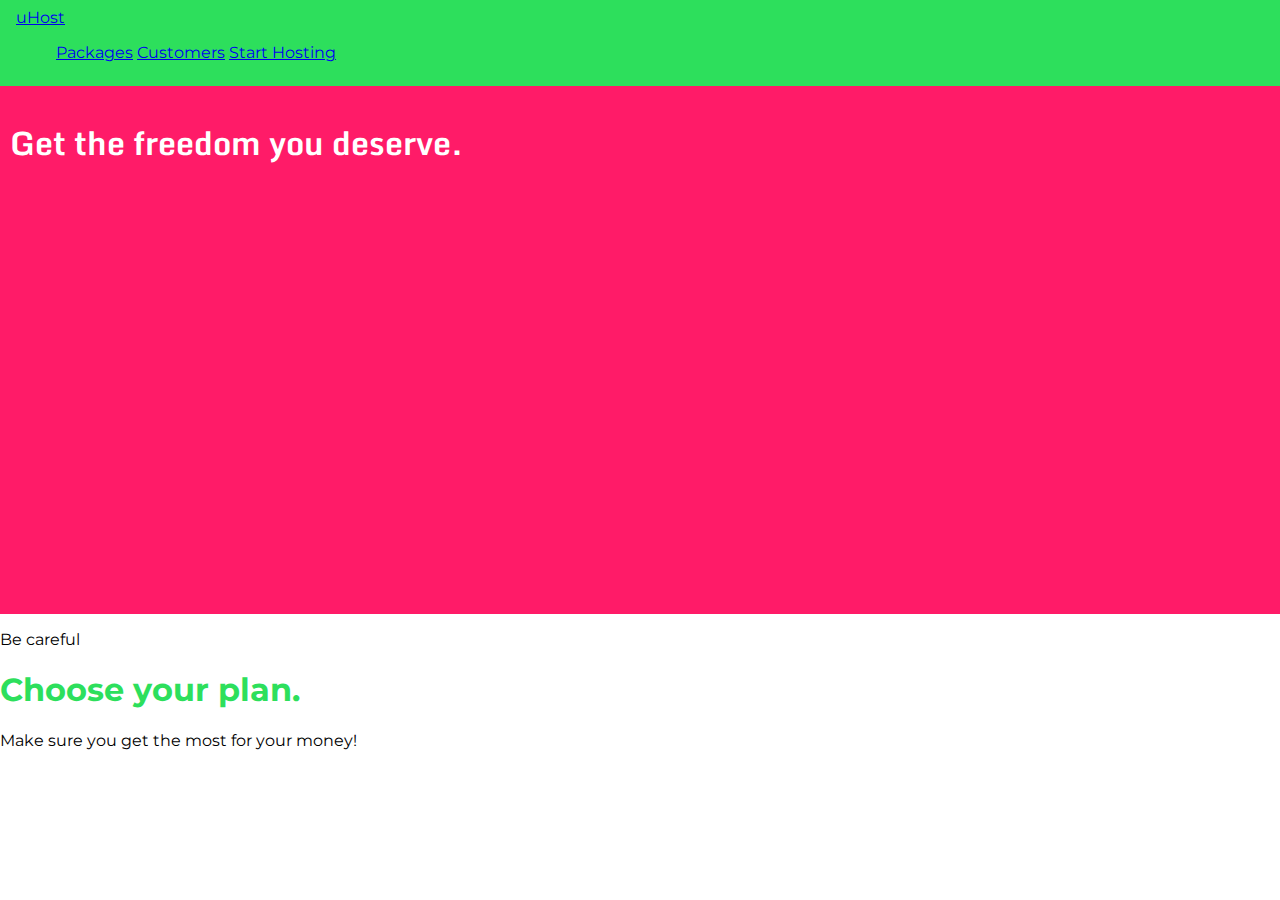
==== index.html @ 8c7cffc3 "Initial commit" ====
<!DOCTYPE html>
<html lang="en">
  <head>
    <meta charset="UTF-8" />
    <meta http-equiv="X-UA-Compatible" content="ie=edge" />
    <title>uHost</title>
    <link rel="shortcut icon" href="favicon.png" />
    <!-- Google fonts -->
    <!-- Monda font -->
    <link
      href="https://fonts.googleapis.com/css2?family=Monda&display=swap"
      rel="stylesheet"
    />
    <!-- Montserrat font -->
    <link
      href="https://fonts.googleapis.com/css2?family=Montserrat&display=swap"
      rel="stylesheet"
    />
    <link rel="stylesheet" href="main.css" />
  </head>

  <body>
    <header class="main-header">
      <div>
        <a href="index.html">uHost</a>
      </div>
      <nav class="main-nav">
        <ul class="main-nav__items">
          <li class="main-nav__item"><a href="packages/index.html">Packages</a></li>
          <li class="main-nav__item"><a href="customers/index.html">Customers</a></li>
          <li class="main-nav__item"><a href="start-hosting/index.html">Start Hosting</a></li>
        </ul>
      </nav>
    </header>
    <main>
      <section id="product-overview">
        <h1>Get the freedom you deserve.</h1>
      </section>
      <section id="plans">
        <p>Be careful</p>
        <h1 class="section-title">Choose your plan.</h1>
        <p>Make sure you get the most for your money!</p>
      </section>
    </main>
  </body>
</html>
---- main.css ----
* {
  box-sizing: border-box;
}

body {
  font-family: "Montserrat", sans-serif;
  margin: 0;
}

#product-overview {
  background: #ff1b68;
  padding: 10px;
  /* width: 50%; */
  height: 528px;
}

#product-overview h1 {
  color: white;
  font-family: "Monda", sans-serif;
  /* margin: 30px; */
}

.section-title {
  color: #2ddf5c;
}

/* h1 + p {
  color: rebeccapurple;
} */

/* h1 ~ p {
  color: rebeccapurple;
} */


/* div > p {
  color: rebeccapurple;
} */

.main-header {
  background-color: #2ddf5c;
  width: 100%;
  padding: 8px 16px;
}

.main-nav__item {
  display: inline-block;
}
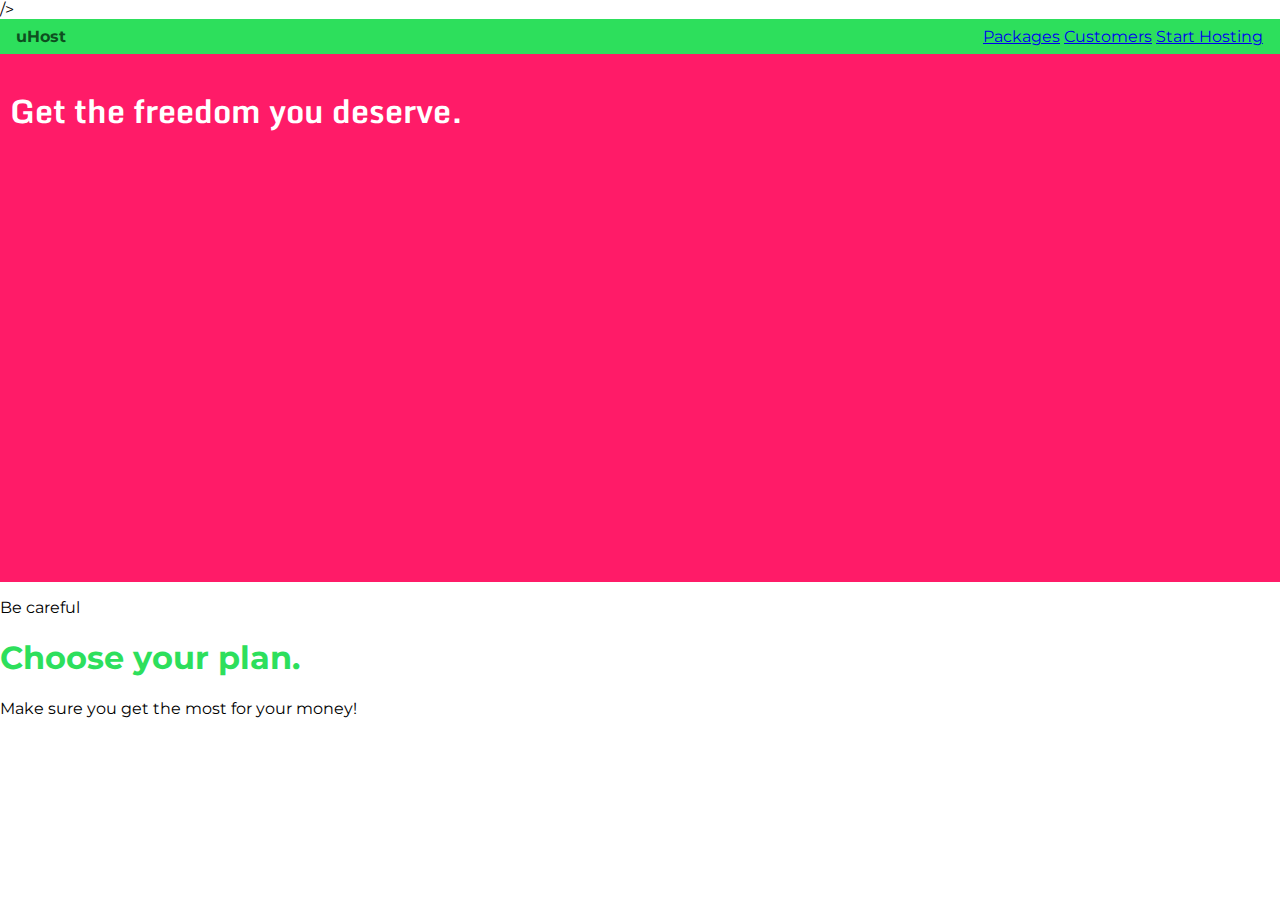
==== commit 9edcc43c: "Styled nav bar" ====
--- a/index.html
+++ b/index.html
@@ -12,9 +12,11 @@
       rel="stylesheet"
     />
     <!-- Montserrat font -->
+
     <link
-      href="https://fonts.googleapis.com/css2?family=Montserrat&display=swap"
+      href="https://fonts.googleapis.com/css2?family=Montserrat:wght@400;700&display=swap"
       rel="stylesheet"
+    />
     />
     <link rel="stylesheet" href="main.css" />
   </head>
@@ -22,13 +24,19 @@
   <body>
     <header class="main-header">
       <div>
-        <a href="index.html">uHost</a>
+        <a class="main-nav__brand" href="index.html">uHost</a>
       </div>
       <nav class="main-nav">
         <ul class="main-nav__items">
-          <li class="main-nav__item"><a href="packages/index.html">Packages</a></li>
-          <li class="main-nav__item"><a href="customers/index.html">Customers</a></li>
-          <li class="main-nav__item"><a href="start-hosting/index.html">Start Hosting</a></li>
+          <li class="main-nav__item">
+            <a href="packages/index.html">Packages</a>
+          </li>
+          <li class="main-nav__item">
+            <a href="customers/index.html">Customers</a>
+          </li>
+          <li class="main-nav__item">
+            <a href="start-hosting/index.html">Start Hosting</a>
+          </li>
         </ul>
       </nav>
     </header>
--- a/main.css
+++ b/main.css
@@ -32,7 +32,6 @@
   color: rebeccapurple;
 } */
 
-
 /* div > p {
   color: rebeccapurple;
 } */
@@ -43,6 +42,30 @@
   padding: 8px 16px;
 }
 
+.main-header > div {
+  display: inline-block;
+}
+
+.main-nav {
+  display: inline-block;
+  text-align: right;
+  width: calc(100% - (50px + 5px)); /* Extra 5px to consider the empty space between the div element and the nav element in our html file*/
+}
+
+.main-nav__brand {
+  text-decoration: none;
+  color: #0e4f1f;
+  font-weight: bold;
+}
+
+.main-nav__items {
+  margin: 0;
+  padding: 0;
+  list-style: none;
+}
+
 .main-nav__item {
   display: inline-block;
-}+}
+
+
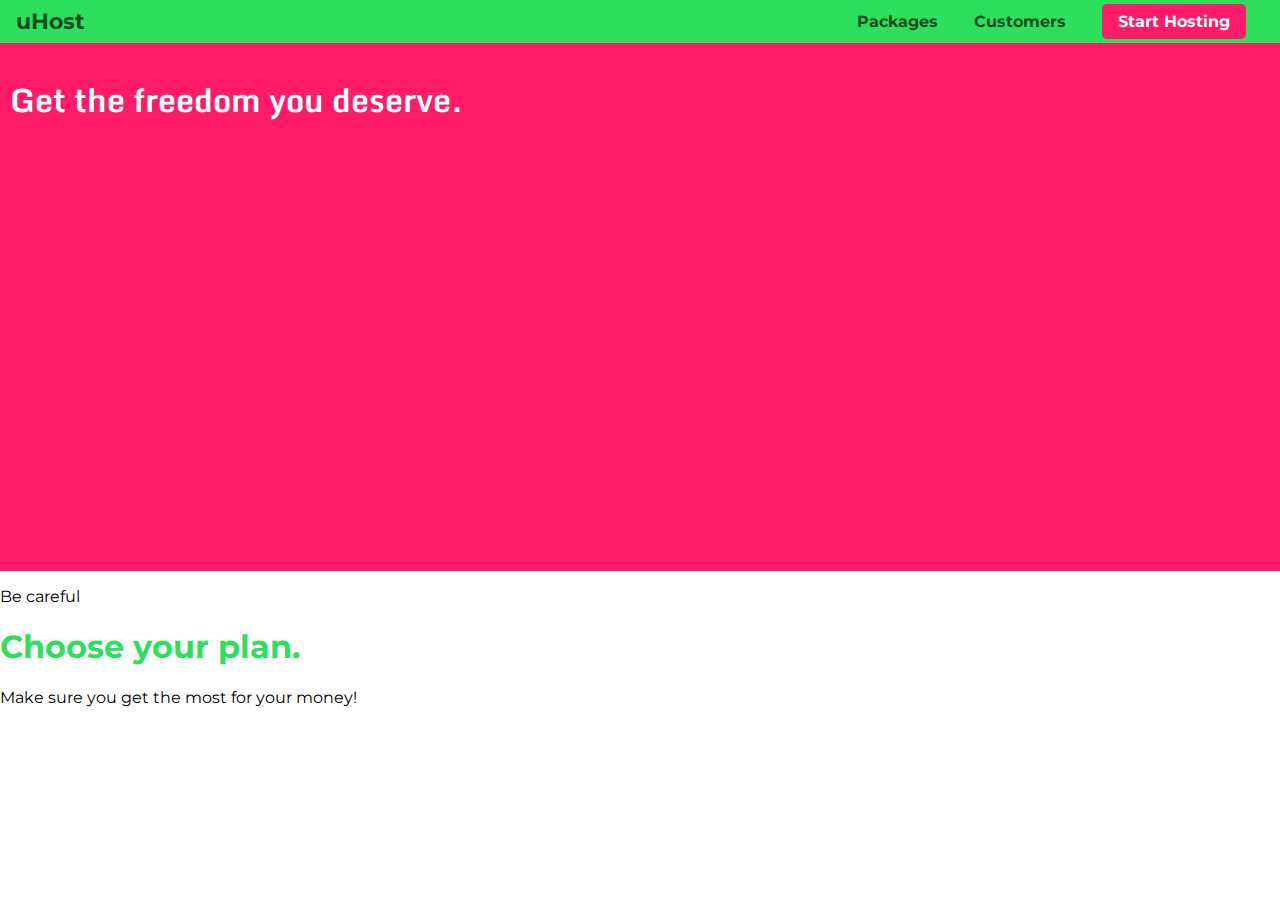
==== commit 5049f1b6: "Styled nav items" ====
--- a/index.html
+++ b/index.html
@@ -17,7 +17,6 @@
       href="https://fonts.googleapis.com/css2?family=Montserrat:wght@400;700&display=swap"
       rel="stylesheet"
     />
-    />
     <link rel="stylesheet" href="main.css" />
   </head>
 
@@ -34,7 +33,7 @@
           <li class="main-nav__item">
             <a href="customers/index.html">Customers</a>
           </li>
-          <li class="main-nav__item">
+          <li class="main-nav__item main-nav__items--cta">
             <a href="start-hosting/index.html">Start Hosting</a>
           </li>
         </ul>
@@ -51,4 +50,4 @@
       </section>
     </main>
   </body>
-</html>
+</html>--- a/main.css
+++ b/main.css
@@ -47,15 +47,20 @@
 }
 
 .main-nav {
+  vertical-align: middle;
   display: inline-block;
   text-align: right;
-  width: calc(100% - (50px + 5px)); /* Extra 5px to consider the empty space between the div element and the nav element in our html file*/
+  width: calc(
+    100% - (70px + 5px)
+  ); /* Extra 5px to consider the empty space between the div element and the nav element in our html file*/
 }
 
 .main-nav__brand {
+  vertical-align: middle;
   text-decoration: none;
   color: #0e4f1f;
   font-weight: bold;
+  font-size: 22px;
 }
 
 .main-nav__items {
@@ -68,4 +73,25 @@
   display: inline-block;
 }
 
+.main-nav__items a {
+  color: #0e4f1f;
+  text-decoration: none;
+  margin: 0 16px;
+  font-weight: bold;
+}
 
+.main-nav__items a:hover, .main-nav__items a:active {
+  color: white;
+}
+
+.main-nav__items--cta a{
+  background: #ff1b68;
+  color: white;
+  padding: 8px 16px;
+  border-radius: 5px;
+}
+
+.main-nav__items--cta a:hover, .main-nav__items--cta a:active {
+  background: white;
+  color: #ff1b68;
+}
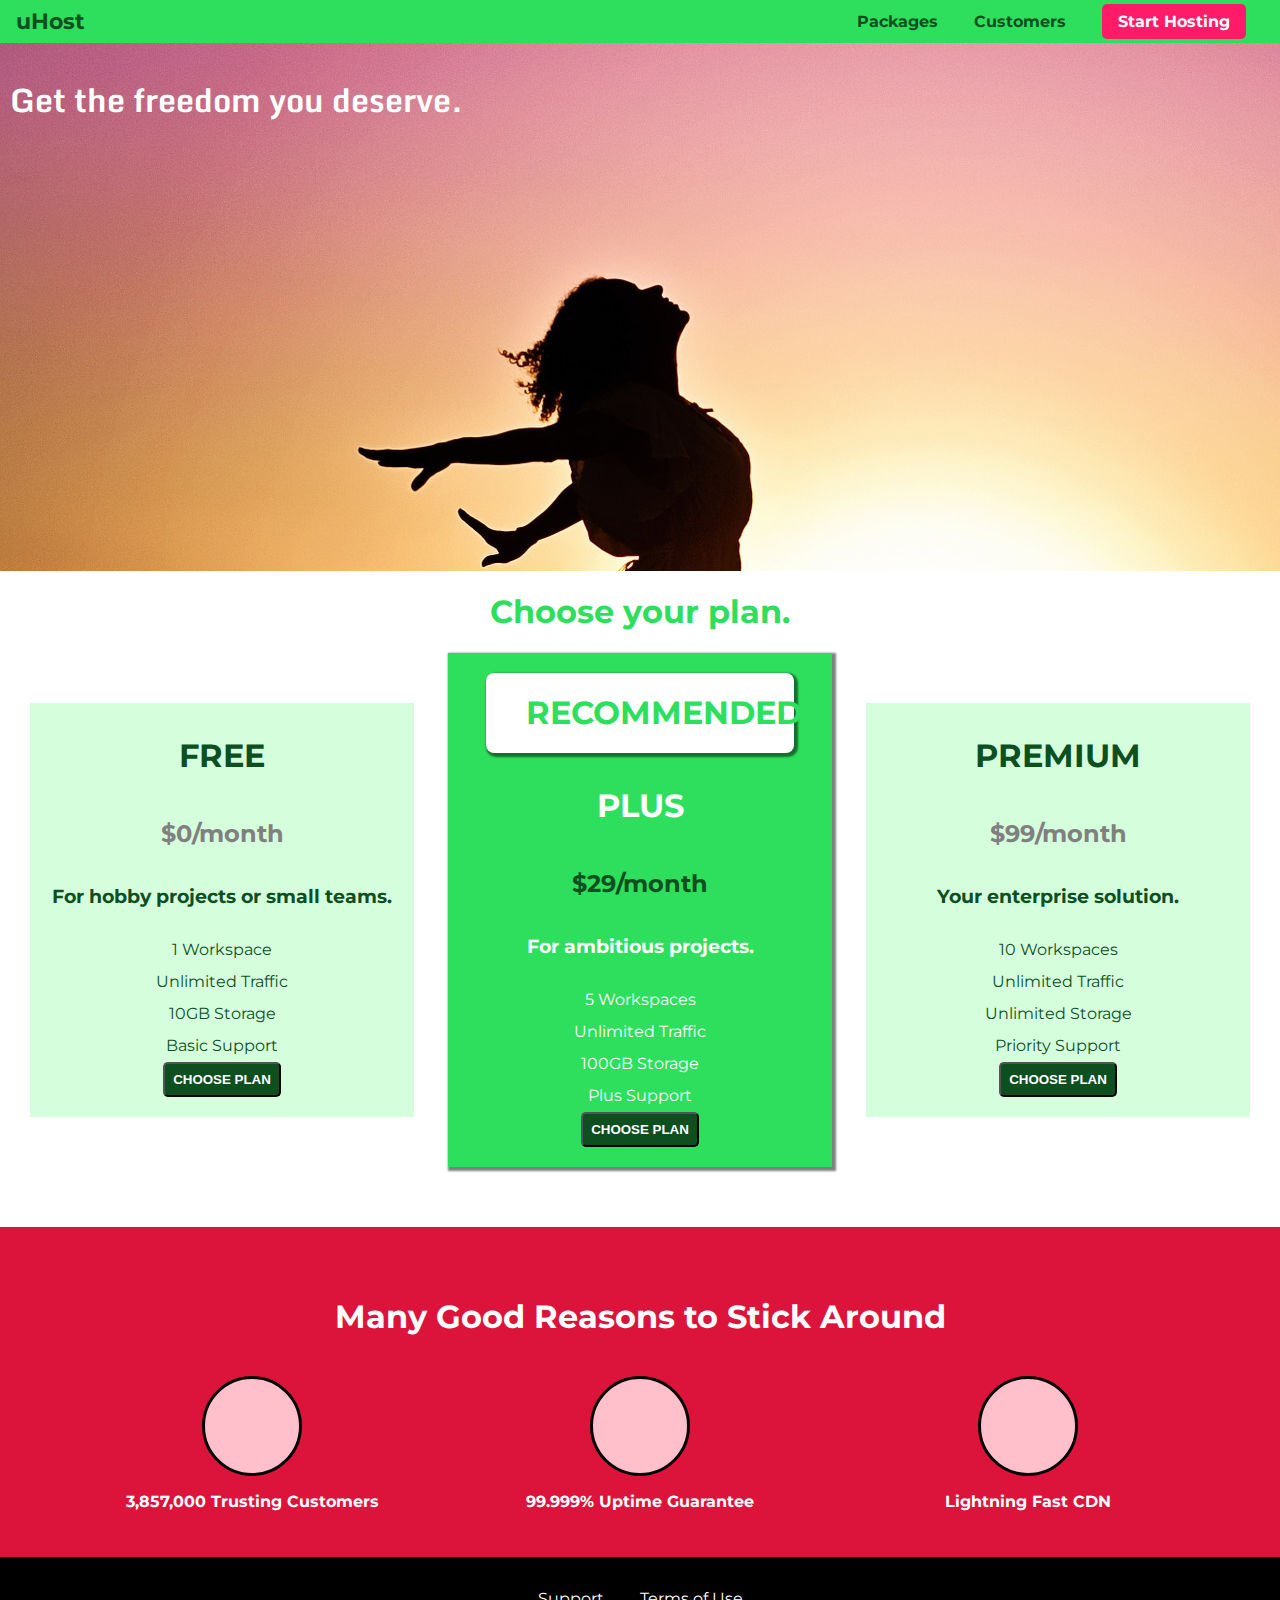
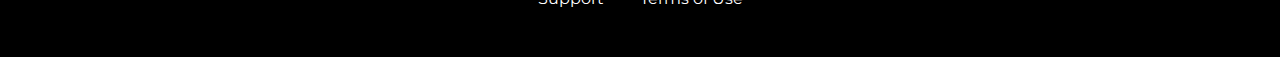
==== commit 9b372b03: "Added more sections and styled them" ====
--- a/index.html
+++ b/index.html
@@ -44,10 +44,78 @@
         <h1>Get the freedom you deserve.</h1>
       </section>
       <section id="plans">
-        <p>Be careful</p>
         <h1 class="section-title">Choose your plan.</h1>
-        <p>Make sure you get the most for your money!</p>
+        <div class="plans">
+          <article class="plan">
+            <h1>FREE</h1>
+            <h2>$0/month</h2>
+            <h3>For hobby projects or small teams.</h3>
+            <ul>
+              <li>1 Workspace</li>
+              <li>Unlimited Traffic</li>
+              <li>10GB Storage</li>
+              <li>Basic Support</li>
+            </ul>
+            <div>
+              <button>CHOOSE PLAN</button>
+            </div>
+          </article>
+          <article class="plan plan--recommended">
+            <h1>RECOMMENDED</h1>
+            <h1>PLUS</h1>
+            <h2>$29/month</h2>
+            <h3>For ambitious projects.</h3>
+            <ul>
+              <li>5 Workspaces</li>
+              <li>Unlimited Traffic</li>
+              <li>100GB Storage</li>
+              <li>Plus Support</li>
+            </ul>
+            <div>
+              <button>CHOOSE PLAN</button>
+            </div>
+          </article>
+          <article class="plan">
+            <h1>PREMIUM</h1>
+            <h2>$99/month</h2>
+            <h3>Your enterprise solution.</h3>
+            <ul>
+              <li>10 Workspaces</li>
+              <li>Unlimited Traffic</li>
+              <li>Unlimited Storage</li>
+              <li>Priority Support</li>
+            </ul>
+            <div>
+              <button>CHOOSE PLAN</button>
+            </div>
+          </article>
+        </div>
+      </section>
+      <section class="reason-section">
+        <h1>Many Good Reasons to Stick Around</h1>
+        <ul class="reason-section-items">
+          <li class="reason-section-item">
+            <div class="circle"></div>
+            <p>3,857,000 Trusting Customers</p>
+          </li>
+          <li class="reason-section-item">
+            <div class="circle"></div>
+            <p>99.999% Uptime Guarantee</p>
+          </li>
+          <li class="reason-section-item">
+            <div class="circle"></div>
+            <p>Lightning Fast CDN</p>
+          </li>
+        </ul>
       </section>
     </main>
+    <footer class="main-footer">
+      <nav class="main-footer-nav">
+        <ul class="footer-list-items">
+          <li class="footer-list-item"><a href="#">Support</a></li>
+          <li class="footer-list-item"><a href="#">Terms of Use</a></li>
+        </ul>
+      </nav>
+    </footer>
   </body>
-</html>+</html>
--- a/main.css
+++ b/main.css
@@ -8,7 +8,7 @@
 }
 
 #product-overview {
-  background: #ff1b68;
+  background: url("freedom.jpg");
   padding: 10px;
   /* width: 50%; */
   height: 528px;
@@ -22,6 +22,7 @@
 
 .section-title {
   color: #2ddf5c;
+  text-align: center;
 }
 
 /* h1 + p {
@@ -80,18 +81,172 @@
   font-weight: bold;
 }
 
-.main-nav__items a:hover, .main-nav__items a:active {
-  color: white;
-}
-
-.main-nav__items--cta a{
+.main-nav__items a:hover,
+.main-nav__items a:active {
+  color: white;
+}
+
+.main-nav__items--cta a {
   background: #ff1b68;
   color: white;
   padding: 8px 16px;
   border-radius: 5px;
 }
 
-.main-nav__items--cta a:hover, .main-nav__items--cta a:active {
+.main-nav__items--cta a:hover,
+.main-nav__items--cta a:active {
   background: white;
   color: #ff1b68;
 }
+
+/* Styling plans */
+
+.plans {
+  text-align: center;
+  margin-bottom: 30px;
+}
+
+.plan {
+  display: inline-block;
+  text-align: center;
+  background: #d5ffdc;
+  width: 30%;
+  margin: 0 15px;
+  line-height: 2;
+  color: #0e4f1f;
+  vertical-align: middle;
+}
+
+.plan ul {
+  list-style: none;
+  padding: 0;
+  margin: 0;
+}
+
+.plan--recommended {
+  background: #2ddf5c;
+  color: white;
+  box-shadow: 2px 2px 2px 2px rgba(0, 0, 0, 0.5);
+}
+
+.plan--recommended h1:first-child {
+  background: white;
+  color: #2ddf5c;
+  font-weight: bold;
+  border-radius: 8px;
+  width: 80%;
+  padding: 8px 40px;
+  margin: 20px auto;
+  /* border: 3px solid #0e4f1f; */
+  box-shadow: 2px 2px 2px 2px rgba(0, 0, 0, 0.5);
+}
+
+.plan button {
+  background: #0e4f1f;
+  color: white;
+  font-weight: bolder;
+  border-radius: 5px;
+  padding: 8px;
+  margin-bottom: 20px;
+  cursor: pointer;
+}
+
+.plan button:hover,
+.plan button:active {
+  background: white;
+  color: #0e4f1f;
+}
+
+.plan button:focus {
+  outline: none;
+}
+
+.plan > h2 {
+  color: grey;
+}
+
+.plan > h1 {
+  color: #0e4f1f;
+  font-weight: bold;
+}
+
+.plan--recommended > h1 {
+  color: white;
+}
+
+.plan--recommended > h2 {
+  color: #0e4f1f;
+}
+
+/* STICKAROUND SECTION */
+
+.reason-section {
+  background: crimson;
+  text-align: center;
+  padding: 30px 0;
+  margin-top: 60px;
+}
+
+.reason-section-items {
+  padding: 0;
+  margin: 0;
+  list-style: none;
+  /* vertical-align: top; */
+}
+
+.reason-section-item {
+  display: inline-block;
+  margin: 0;
+  padding: 0;
+  width: 30%;
+  text-align: center;
+  color: white;
+  font-weight: bold;
+  text-align: center;
+  vertical-align: top;
+}
+
+.circle {
+  margin: 0 auto;
+  border: 3px solid black;
+  width: 100px;
+  height: 100px;
+  border-radius: 50%;
+  background: pink;
+}
+
+.reason-section > h1 {
+  color: white;
+  margin-top: 40px;
+  margin-bottom: 40px;
+}
+
+.main-footer {
+  background: black;
+  color: white;
+  height: 100px;
+  /* margin-top: 48px; */
+  padding: 32px;
+}
+
+.footer-list-items {
+  margin: 0;
+  padding: 0;
+  list-style: none;
+  text-align: center;
+}
+
+.footer-list-item {
+  display: inline-block;
+  margin: 0 16px;
+}
+
+.footer-list-item > a {
+  text-decoration: none;
+  color: white;
+}
+
+.footer-list-item > a:hover,
+.footer-list-item > a:active {
+  color: grey;
+}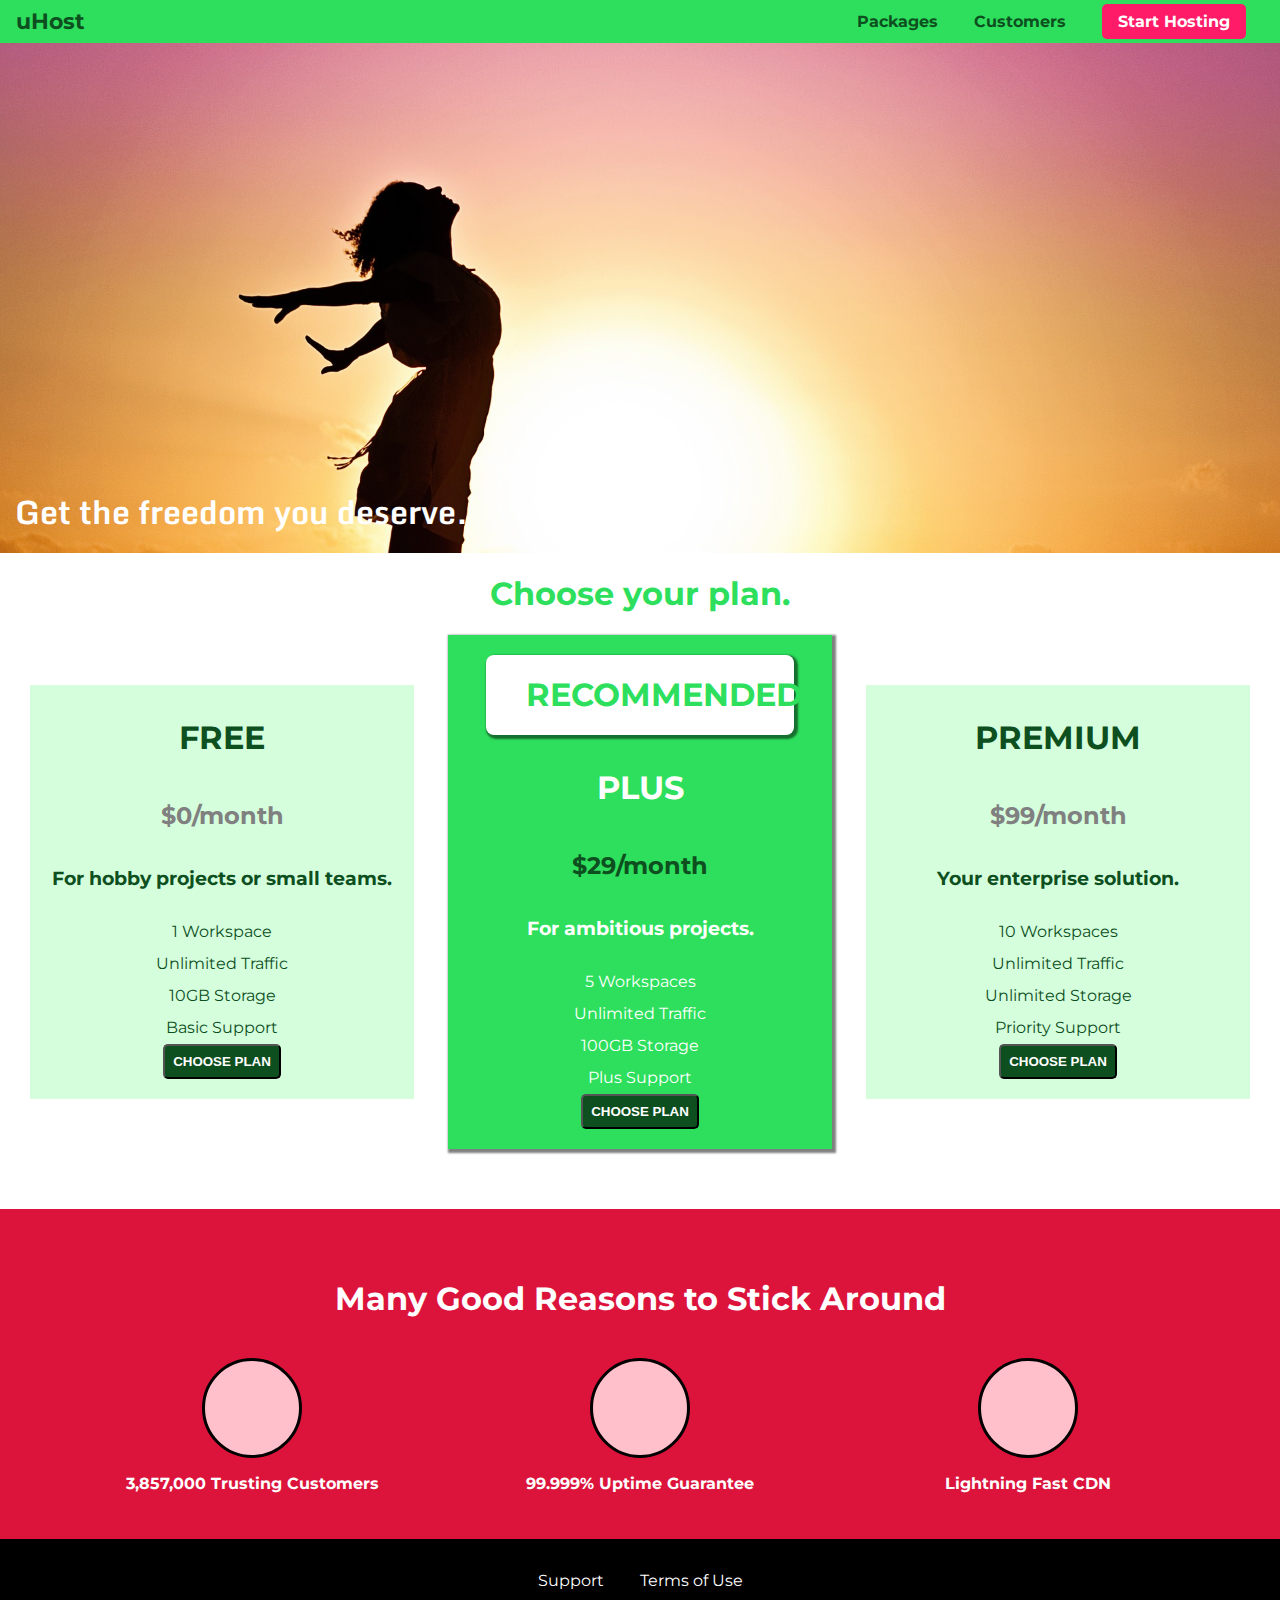
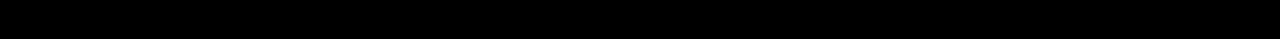
==== commit 6057441b: "Added packages with proper positioning" ====
--- a/index.html
+++ b/index.html
@@ -17,6 +17,7 @@
       href="https://fonts.googleapis.com/css2?family=Montserrat:wght@400;700&display=swap"
       rel="stylesheet"
     />
+    <link rel="stylesheet" href="shared.css">
     <link rel="stylesheet" href="main.css" />
   </head>
 
@@ -34,7 +35,7 @@
             <a href="customers/index.html">Customers</a>
           </li>
           <li class="main-nav__item main-nav__items--cta">
-            <a href="start-hosting/index.html">Start Hosting</a>
+            <a href="index.html">Start Hosting</a>
           </li>
         </ul>
       </nav>
--- a/shared.css
+++ b/shared.css
@@ -0,0 +1,103 @@
+* {
+  box-sizing: border-box;
+}
+
+body {
+  font-family: "Montserrat", sans-serif;
+  margin: 0;
+}
+
+.main-header {
+  background-color: #2ddf5c;
+  width: 100%;
+  padding: 8px 16px;
+  position: fixed;
+  z-index: 1;
+  top: 0;
+}
+
+.main-header > div {
+  display: inline-block;
+}
+
+.main-nav {
+  vertical-align: middle;
+  display: inline-block;
+  text-align: right;
+  width: calc(
+    100% - (70px + 5px)
+  ); /* Extra 5px to consider the empty space between the div element and the nav element in our html file*/
+}
+
+.main-nav__brand {
+  vertical-align: middle;
+  text-decoration: none;
+  color: #0e4f1f;
+  font-weight: bold;
+  font-size: 22px;
+}
+
+.main-nav__items {
+  margin: 0;
+  padding: 0;
+  list-style: none;
+}
+
+.main-nav__item {
+  display: inline-block;
+}
+
+.main-nav__items a {
+  color: #0e4f1f;
+  text-decoration: none;
+  margin: 0 16px;
+  font-weight: bold;
+}
+
+.main-nav__items a:hover,
+.main-nav__items a:active {
+  color: white;
+}
+
+.main-nav__items--cta a {
+  background: #ff1b68;
+  color: white;
+  padding: 8px 16px;
+  border-radius: 5px;
+}
+
+.main-nav__items--cta a:hover,
+.main-nav__items--cta a:active {
+  background: white;
+  color: #ff1b68;
+}
+
+.main-footer {
+  background: black;
+  color: white;
+  height: 100px;
+  /* margin-top: 48px; */
+  padding: 32px;
+}
+
+.footer-list-items {
+  margin: 0;
+  padding: 0;
+  list-style: none;
+  text-align: center;
+}
+
+.footer-list-item {
+  display: inline-block;
+  margin: 0 16px;
+}
+
+.footer-list-item > a {
+  text-decoration: none;
+  color: white;
+}
+
+.footer-list-item > a:hover,
+.footer-list-item > a:active {
+  color: grey;
+}
--- a/main.css
+++ b/main.css
@@ -1,23 +1,24 @@
-* {
-  box-sizing: border-box;
-}
 
-body {
-  font-family: "Montserrat", sans-serif;
-  margin: 0;
-}
 
 #product-overview {
+  margin-top: 25px;
   background: url("freedom.jpg");
   padding: 10px;
   /* width: 50%; */
   height: 528px;
+  position: relative;
+  background-size: cover;
+  background-repeat: no-repeat;
 }
 
 #product-overview h1 {
   color: white;
   font-family: "Monda", sans-serif;
   /* margin: 30px; */
+  position: absolute;
+  left: 15px;
+  bottom: 15px;
+  margin: 0;
 }
 
 .section-title {
@@ -37,67 +38,6 @@
   color: rebeccapurple;
 } */
 
-.main-header {
-  background-color: #2ddf5c;
-  width: 100%;
-  padding: 8px 16px;
-}
-
-.main-header > div {
-  display: inline-block;
-}
-
-.main-nav {
-  vertical-align: middle;
-  display: inline-block;
-  text-align: right;
-  width: calc(
-    100% - (70px + 5px)
-  ); /* Extra 5px to consider the empty space between the div element and the nav element in our html file*/
-}
-
-.main-nav__brand {
-  vertical-align: middle;
-  text-decoration: none;
-  color: #0e4f1f;
-  font-weight: bold;
-  font-size: 22px;
-}
-
-.main-nav__items {
-  margin: 0;
-  padding: 0;
-  list-style: none;
-}
-
-.main-nav__item {
-  display: inline-block;
-}
-
-.main-nav__items a {
-  color: #0e4f1f;
-  text-decoration: none;
-  margin: 0 16px;
-  font-weight: bold;
-}
-
-.main-nav__items a:hover,
-.main-nav__items a:active {
-  color: white;
-}
-
-.main-nav__items--cta a {
-  background: #ff1b68;
-  color: white;
-  padding: 8px 16px;
-  border-radius: 5px;
-}
-
-.main-nav__items--cta a:hover,
-.main-nav__items--cta a:active {
-  background: white;
-  color: #ff1b68;
-}
 
 /* Styling plans */
 
@@ -221,32 +161,3 @@
   margin-bottom: 40px;
 }
 
-.main-footer {
-  background: black;
-  color: white;
-  height: 100px;
-  /* margin-top: 48px; */
-  padding: 32px;
-}
-
-.footer-list-items {
-  margin: 0;
-  padding: 0;
-  list-style: none;
-  text-align: center;
-}
-
-.footer-list-item {
-  display: inline-block;
-  margin: 0 16px;
-}
-
-.footer-list-item > a {
-  text-decoration: none;
-  color: white;
-}
-
-.footer-list-item > a:hover,
-.footer-list-item > a:active {
-  color: grey;
-}